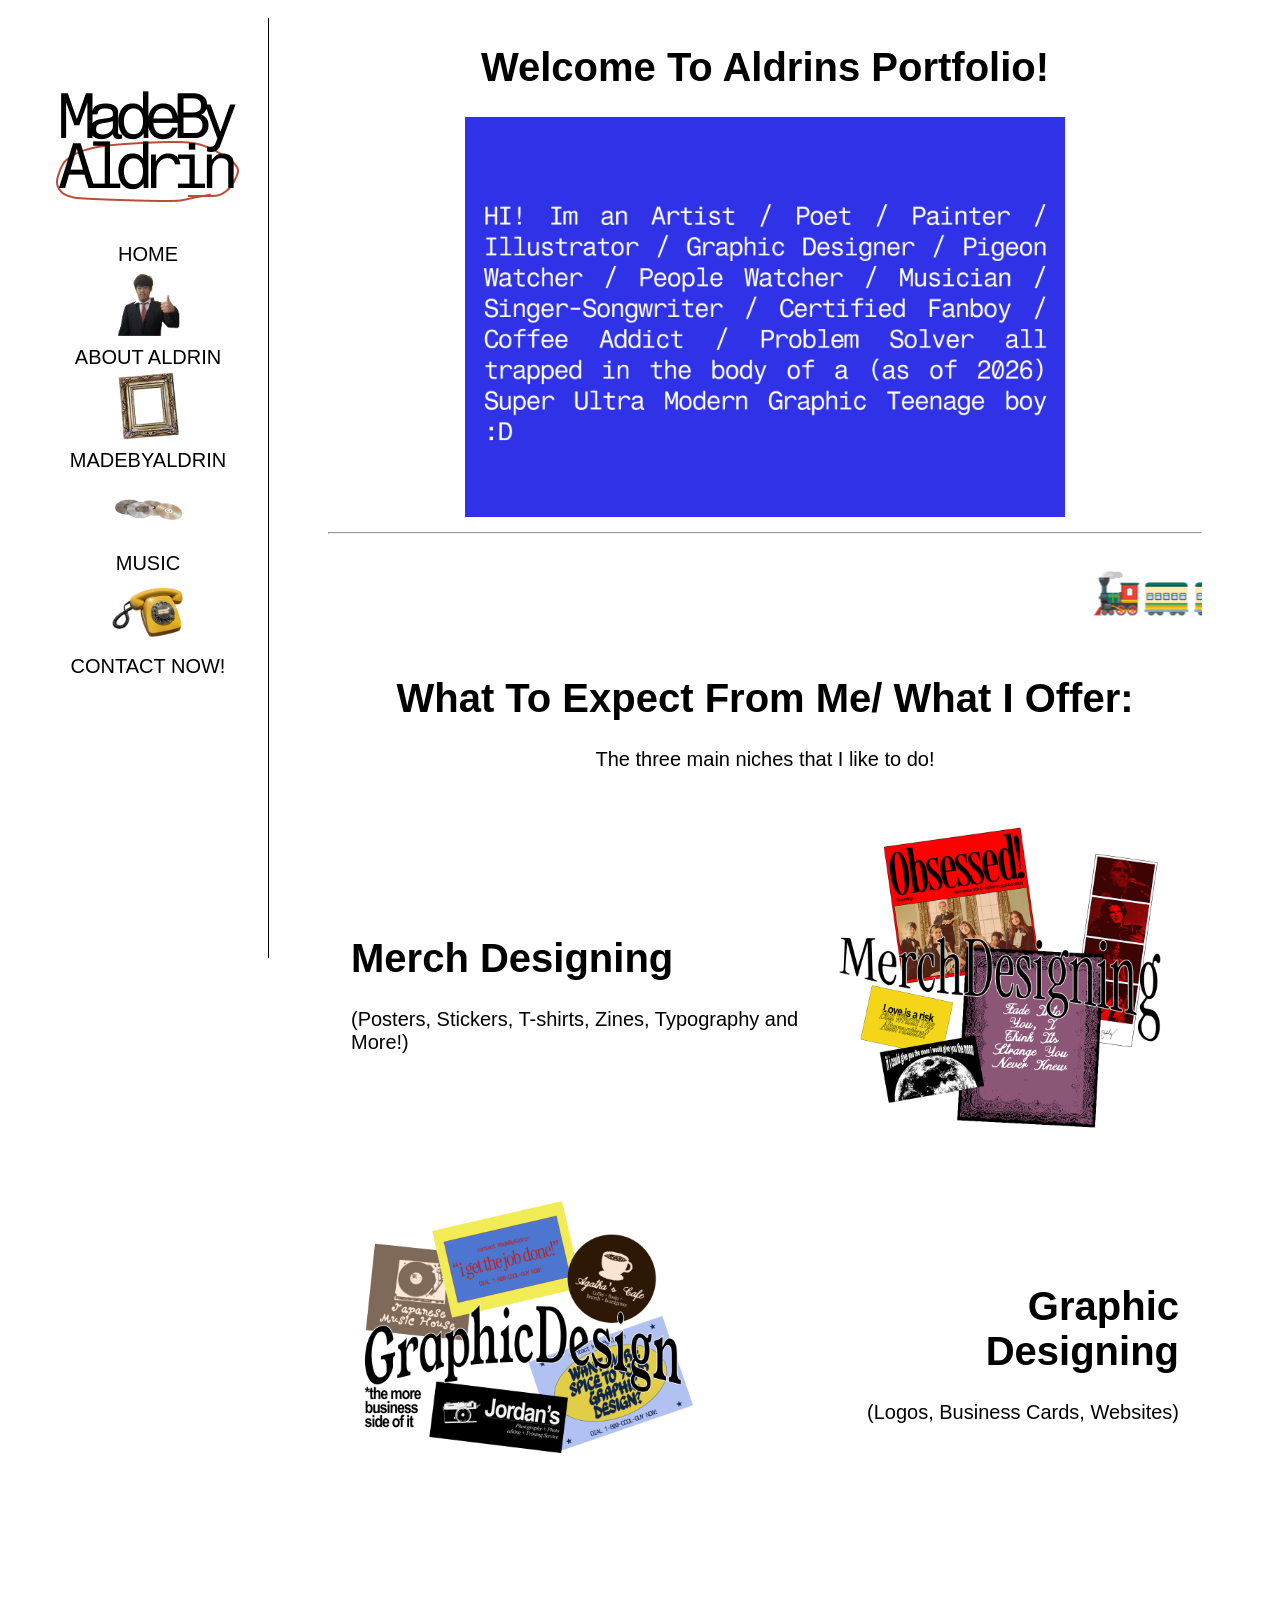
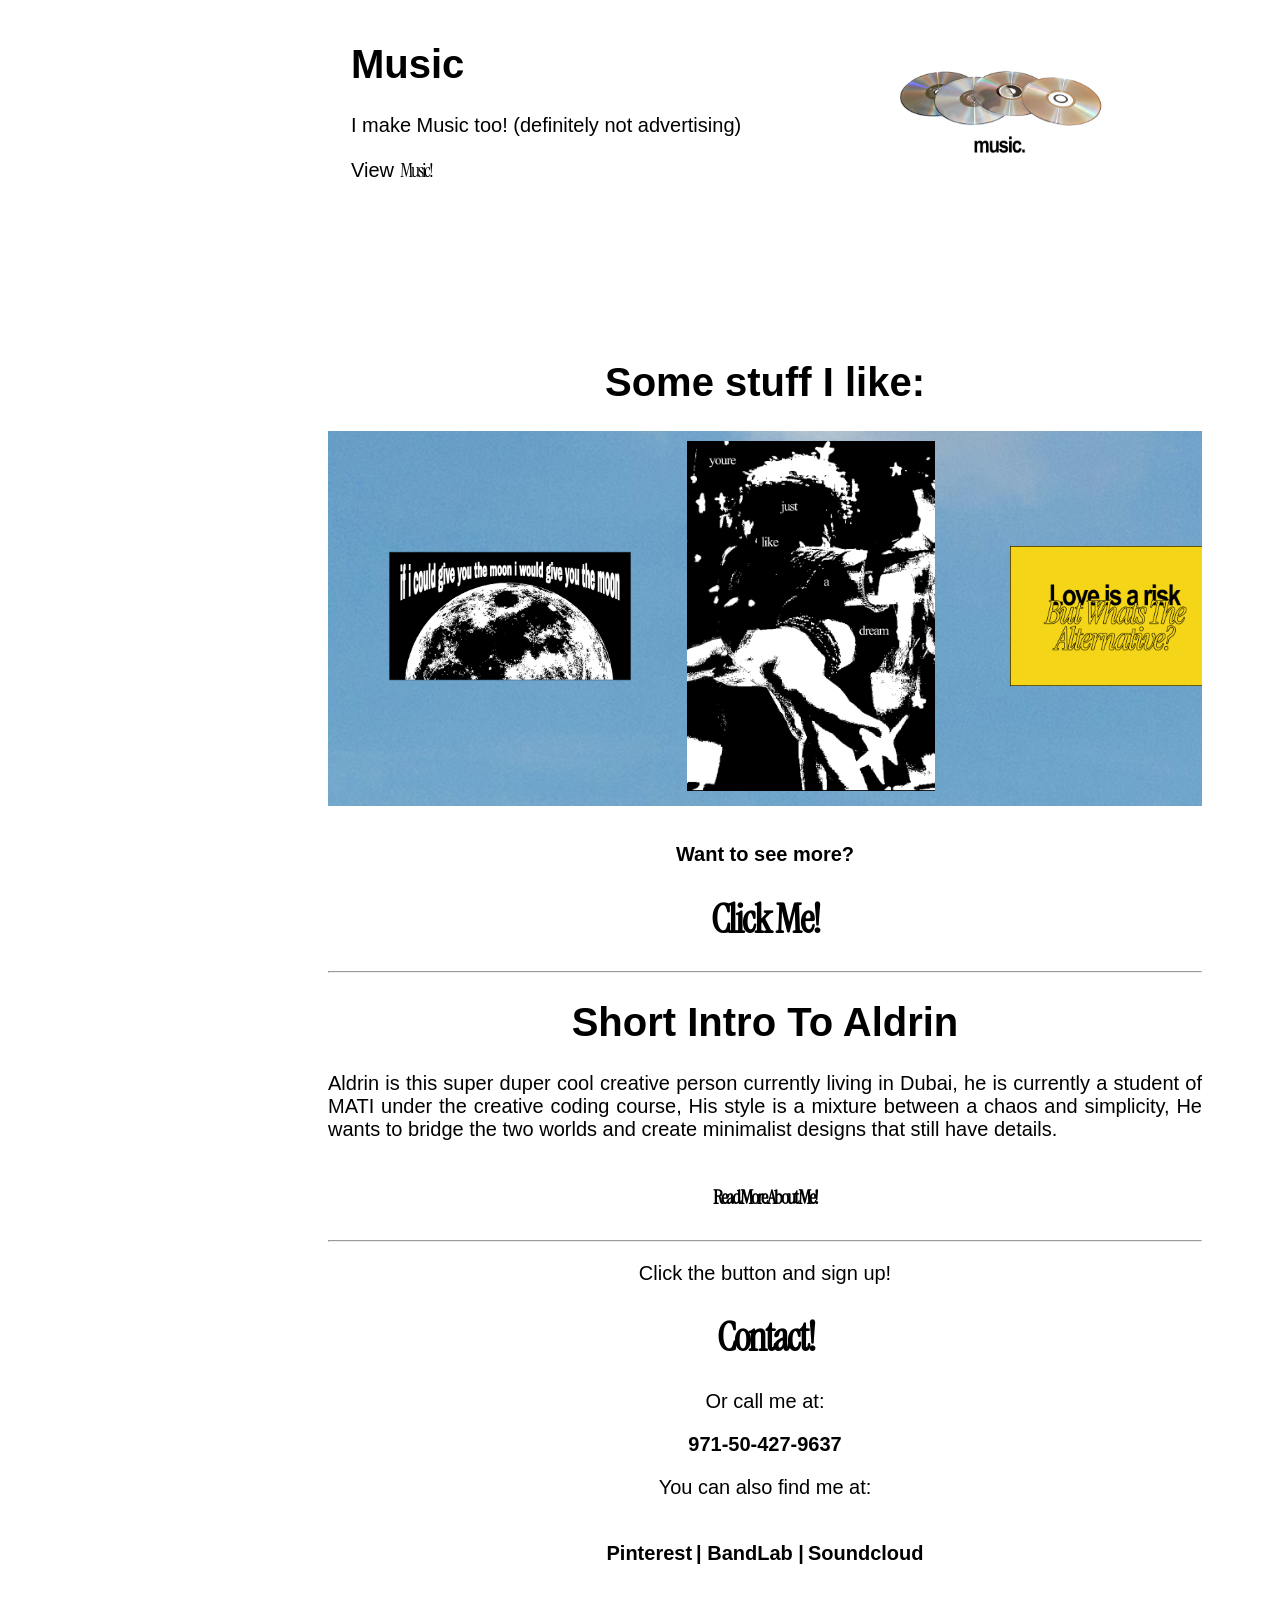
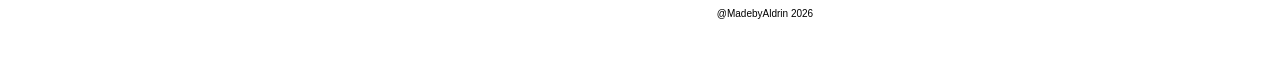
==== index.html @ e799afe7 "Add files via upload" ====
<!DOCTYPE html>
<html lang="en">
<head>
    <link rel="stylesheet" href="design.css" type="text/css">
    <meta charset="UTF-8">
    <meta name="viewport" content="width=device-width, initial-scale=1.0">
    <title>Aldrins Portfolio | Homepage</title>
    <style>
        .top5bg{
            background-image: url(sky.jpg);
            background-repeat: no-repeat;
            background-position: center;
            background-size: fill;
        }
    </style>
</head>
<body>
    <div class="side">
        <center>
            <a href="index.html"><img src="portfolio logo.png" height="200px"></a>
            <br>
            <a href="index.html">HOME</a>
            <br>
            <img src="me.png" height="75px">
            <br>
            <a href="about.html">ABOUT ALDRIN</a>
            <br>
            <img src="gallery.png" height="75px">
            <br>
            <a href="gallery.html">MADEBYALDRIN</a>
            <br>
            <img src="music.png" height="75px">
            <br>
            <a href="music.html">MUSIC</a>
            <br>
            <img src="contact.png" height="75px">
            <br>
            <a href="contact.html">CONTACT NOW!</a>
        </center>
    </div>
    <div style="padding-left: 50px; padding-right: 50px;" class="content">
        <h1 class="forheaders">Welcome To Aldrins Portfolio!</h1>
        <center>
            <img src="header.png" height="400">
        </center>
        <hr>
        <marquee><h1>🚂🚃🚃🚃🚃</h1></marquee>
        <h1 class="forheaders">What To Expect From Me/ What I Offer:</h1>
        <center>  
            <p>The three main niches that I like to do!</p>
            <table>
                <tr>
                    <td>
                        <div style="text-align: left;">
                            <h1>Merch Designing</h1>
                            <p>(Posters, Stickers, T-shirts, Zines, Typography and More!)</p>
                        </div>
                    </td>
                    <td>
                        <img src="merch design.png" height="350px">
                    </td>
                </tr>
                <tr>
                    <td>
                        <img src="graphic .png" height="350px">
                    </td>
                    <td>
                        <div style="text-align: right;">
                            <h1>Graphic Designing</h1>
                            <p>(Logos, Business Cards, Websites)</p>
                        </div>
                    </td>
                </tr>
                <tr>
                    <td>
                        <h1>Music</h1>
                        <p>I make Music too! (definitely not advertising)</p>
                        <p>View <a href="music.html" class="myfont1" style="font-size: 20px;">Music!</a></p>
                    </td>
                    <td>
                        <img src="musicc.png" height="350px">
                    </td>
                </tr>
            </table>
            <br>
            <h1>Some stuff I like:</h1>
            <div class="top5bg">
                <div class="scroll">
                    <img src="moonsticker.png" height="350px">
                    <img src="justlikeheaven.png" height="350px">
                    <img src="the alternative sticker.png" height="350px">
                    <img src="fadeintoyoutypograpgy.png" height="350px">
                    <img src="musichouse.png" height="350px">
                </div>
            </div>
            <br>
            <h1 style="font-size: 20px;">Want to see more?</h1>
            <h1><a href="gallery.html" style="font-size: 40px;" class="myfont1">Click Me!</a></h1>
            <hr>
        </center>
        <h1 class="forheaders">Short Intro To Aldrin</h1>
        <p>Aldrin is this super duper cool creative person currently living in Dubai, he is currently a student of MATI under the creative coding course, His style is a mixture between a chaos and simplicity, He wants to bridge the two worlds and create minimalist designs that still have details.</p>
        <h1 class="forheaders"><a href="about.html" class="myfont1" style="font-size: 20px;">Read More About Me!</a></h1>
        <hr>
        <center>
            <p>Click the button and sign up!</p>
            <h1><a href="contact.html" style="font-size: 40px;" class="myfont1">Contact!</a></h1>
            <p>Or call me at:</p>
            <p><b>971-50-427-9637</b></p>
            <p>You can also find me at:</p>
            <table>
                <tr>
                    <th><a href="https://www.pinterest.com/quietkidwhossupercool/">Pinterest</a></th>
                    <th> | <a href="https://www.bandlab.com/somekidwhosabard">BandLab</a> | </th>
                    <th><a href="https://on.soundcloud.com/zziywhe92aCSha3gxk">Soundcloud</a></th>
                </tr>
            </table>
        </center>
        <footer>
            <p>@MadebyAldrin 2026</p>
        </footer>
    </div>
</body>
</html>
---- design.css ----
@font-face  {
    font-family: myFont;
    src: url(InstrumentSerif-Regular.ttf);
}
.myfont1{
    font-family: myFont;
    font-size: 100px;
    letter-spacing: -2px;
    text-align: center;
}

body{
    color: black;
    background-color: white;
    font-size: 20px;
    font-family: 'Franklin Gothic Medium', 'Arial Narrow', Arial, sans-serif;
    padding: 10px;
    text-align: justify;
    padding-left: 20px;
    padding-right: 20px;
}
.side{
    height: 100%;
    width: 200px;
    position: fixed;
    background-color: white;
    overflow-x: hidden;
    padding: 20px;
    border-right: 1px solid black;
}

a{
    color: black;
    font-family: 'Franklin Gothic Medium', 'Arial Narrow', Arial, sans-serif;
    text-decoration: none;
}
a:hover{
    color: #BC4C38;
}

.border{
    border: 1px solid black;
}

.content{
    margin-left: 250px;
}

.scroll {
    overflow: auto;
    white-space: nowrap;
    padding: 10px;
}

footer{
    text-align: center;
    font-size: 10px;
    padding: 10px;
}

table{
    border: none;
    padding: 20px;
}

.forheaders{
    text-align: center;
}
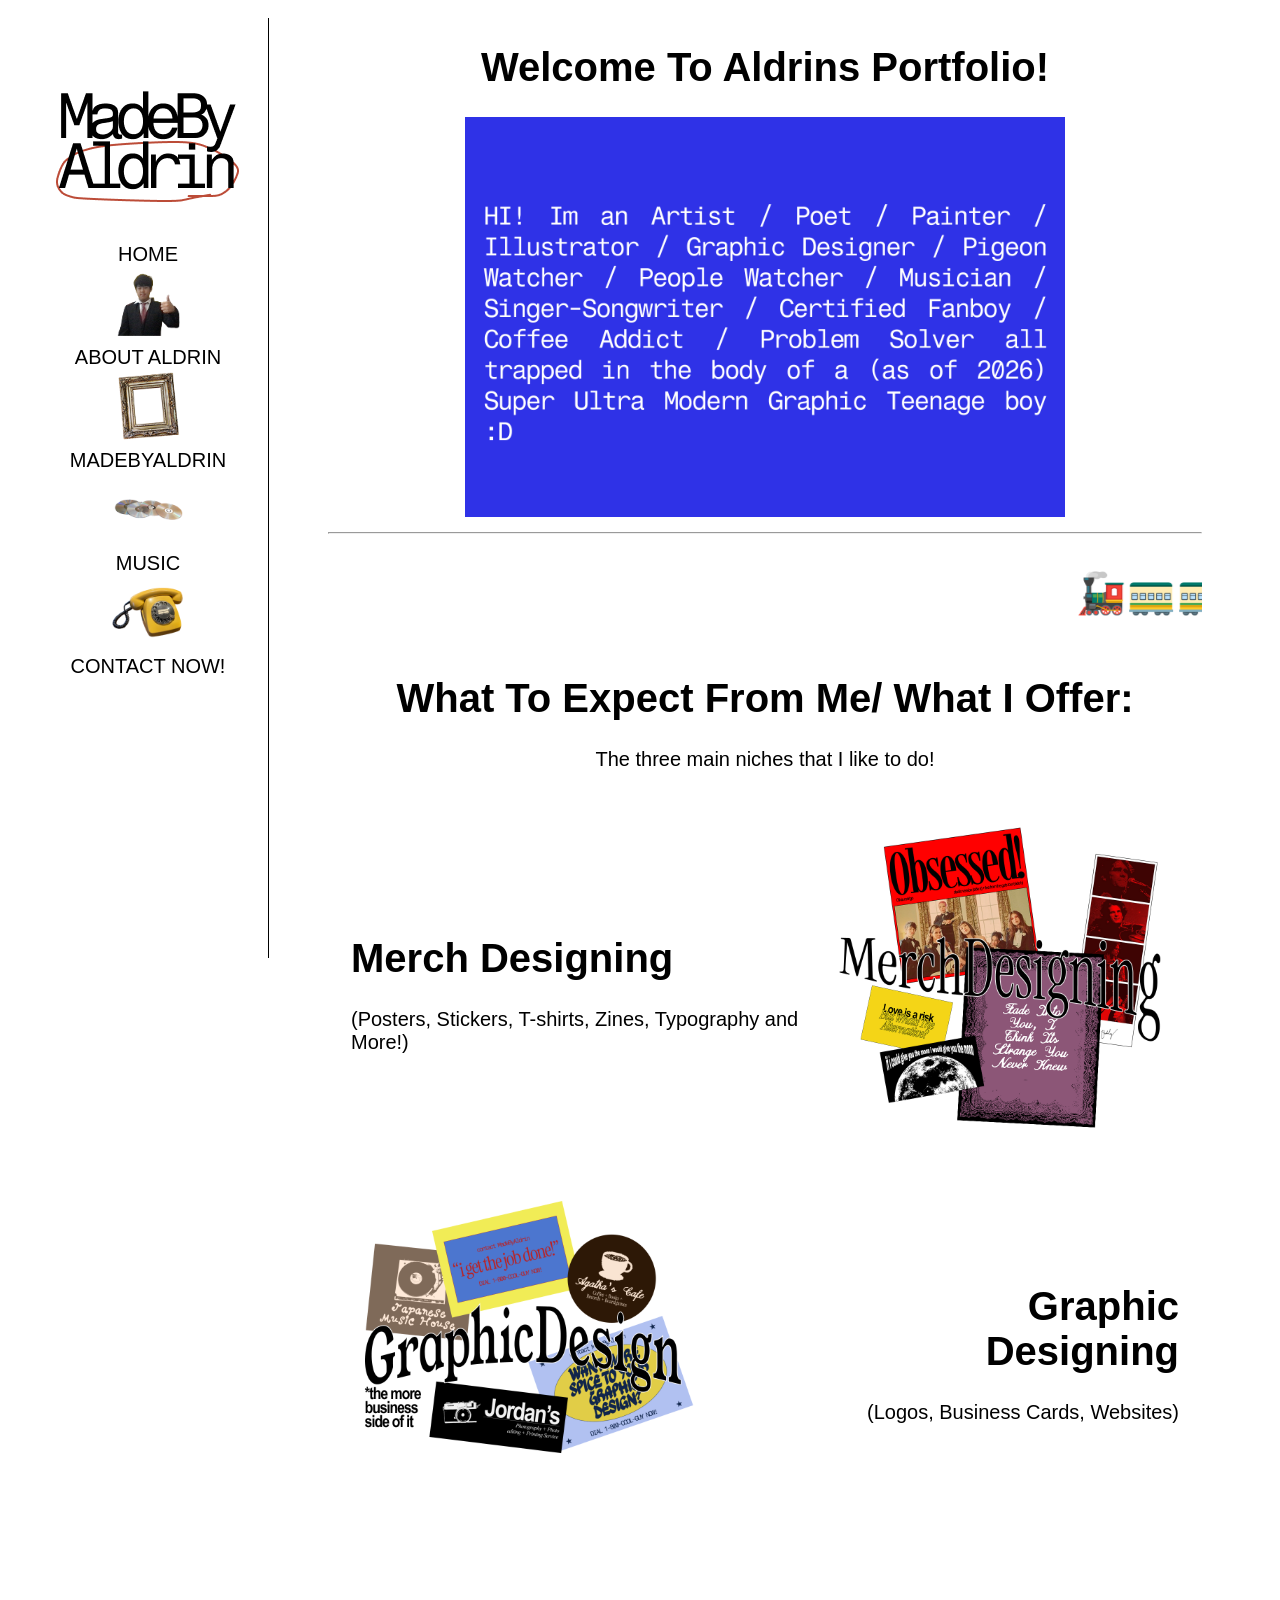
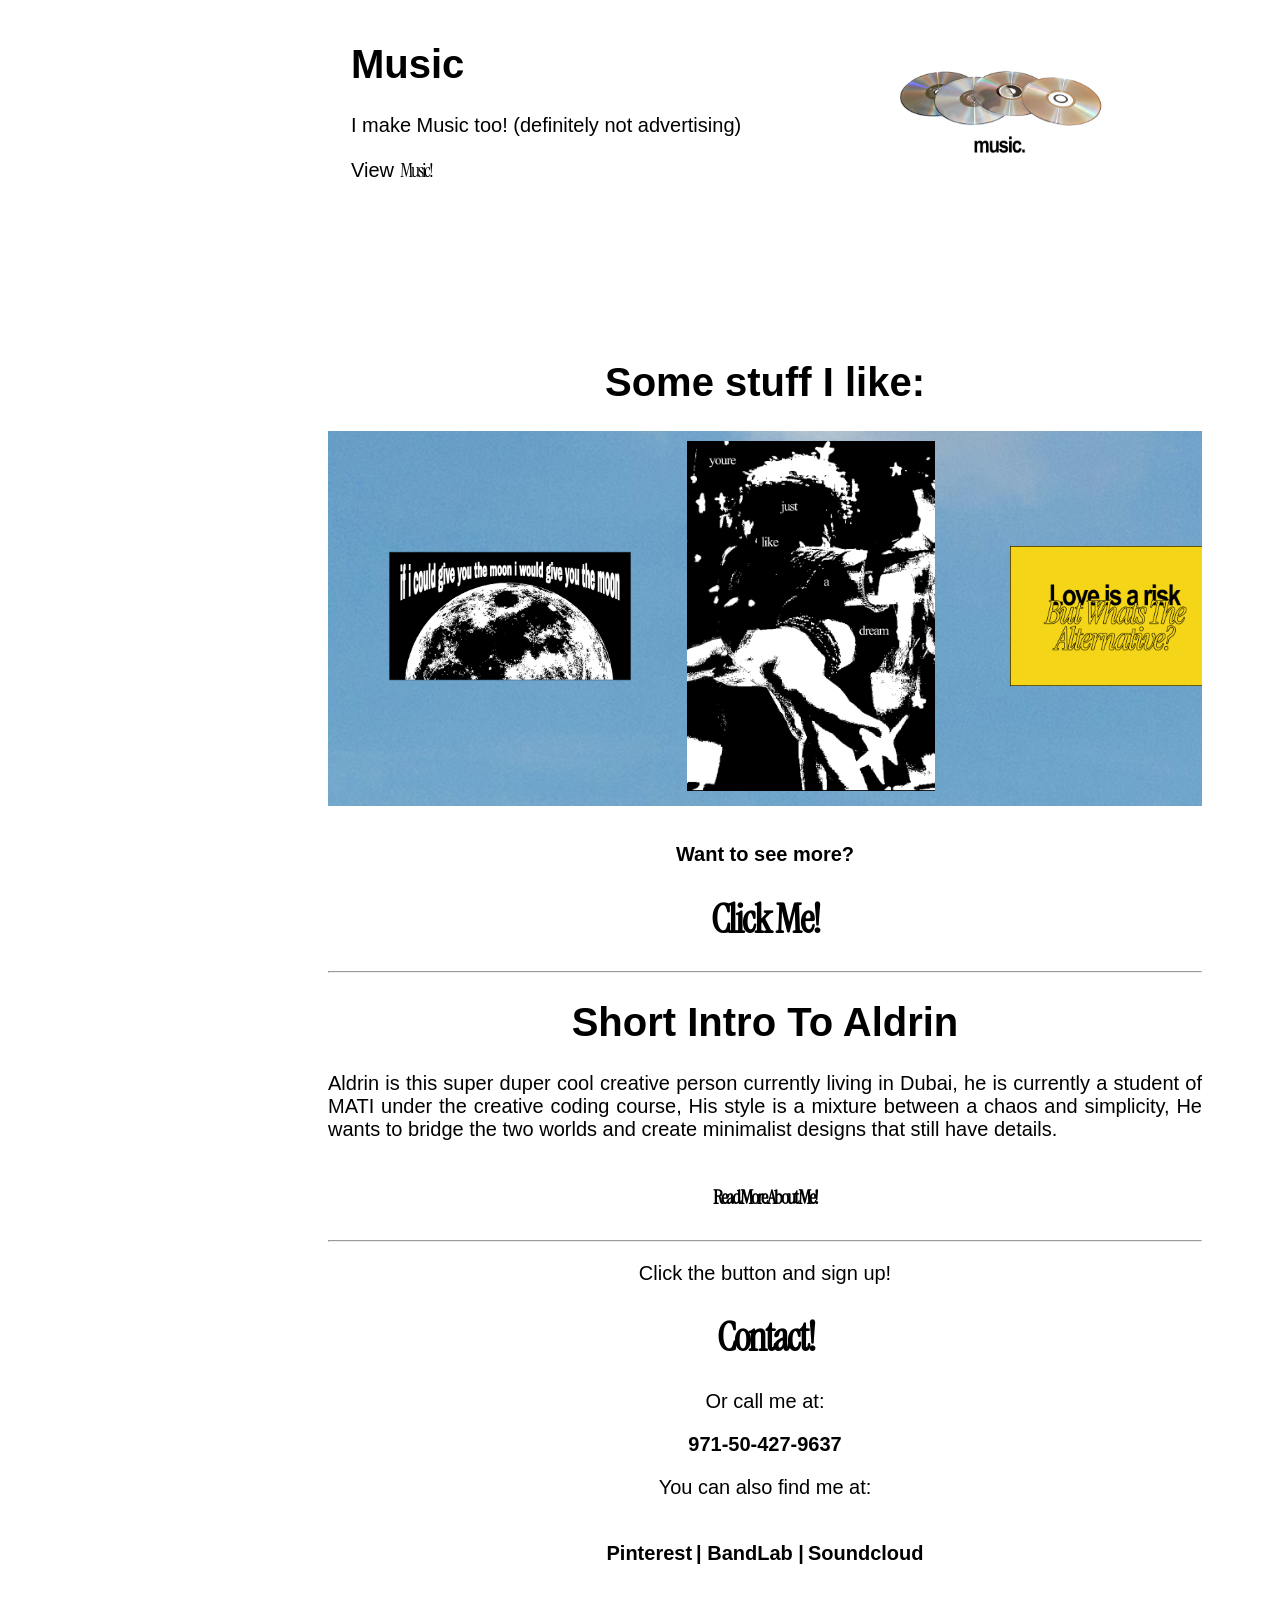
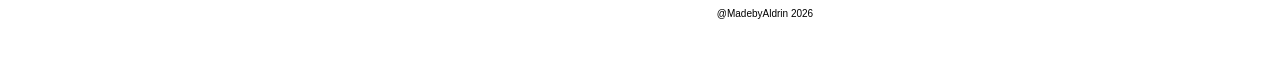
==== commit f1db35e3: "Update index.html" ====
--- a/index.html
+++ b/index.html
@@ -6,7 +6,7 @@
     <meta name="viewport" content="width=device-width, initial-scale=1.0">
     <title>Aldrins Portfolio | Homepage</title>
     <style>
-        .top5bg{
+        .top5bg{/*used the same technique i used for the gallery webpage*/
             background-image: url(sky.jpg);
             background-repeat: no-repeat;
             background-position: center;
@@ -48,7 +48,7 @@
         <h1 class="forheaders">What To Expect From Me/ What I Offer:</h1>
         <center>  
             <p>The three main niches that I like to do!</p>
-            <table>
+            <table> <!--i used tables to format again-->
                 <tr>
                     <td>
                         <div style="text-align: left;">
@@ -75,7 +75,7 @@
                     <td>
                         <h1>Music</h1>
                         <p>I make Music too! (definitely not advertising)</p>
-                        <p>View <a href="music.html" class="myfont1" style="font-size: 20px;">Music!</a></p>
+                        <p>View <a href="music.html" class="myfont1" style="font-size: 20px;">Music!</a></p> <!--leads to music-->
                     </td>
                     <td>
                         <img src="musicc.png" height="350px">
@@ -84,7 +84,7 @@
             </table>
             <br>
             <h1>Some stuff I like:</h1>
-            <div class="top5bg">
+            <div class="top5bg"> <!--heres a preview for my gallery-->
                 <div class="scroll">
                     <img src="moonsticker.png" height="350px">
                     <img src="justlikeheaven.png" height="350px">
@@ -95,16 +95,16 @@
             </div>
             <br>
             <h1 style="font-size: 20px;">Want to see more?</h1>
-            <h1><a href="gallery.html" style="font-size: 40px;" class="myfont1">Click Me!</a></h1>
+            <h1><a href="gallery.html" style="font-size: 40px;" class="myfont1">Click Me!</a></h1> <!--leads to gallery-->
             <hr>
         </center>
         <h1 class="forheaders">Short Intro To Aldrin</h1>
         <p>Aldrin is this super duper cool creative person currently living in Dubai, he is currently a student of MATI under the creative coding course, His style is a mixture between a chaos and simplicity, He wants to bridge the two worlds and create minimalist designs that still have details.</p>
-        <h1 class="forheaders"><a href="about.html" class="myfont1" style="font-size: 20px;">Read More About Me!</a></h1>
+        <h1 class="forheaders"><a href="about.html" class="myfont1" style="font-size: 20px;">Read More About Me!</a></h1> <!--leads to about me-->
         <hr>
         <center>
             <p>Click the button and sign up!</p>
-            <h1><a href="contact.html" style="font-size: 40px;" class="myfont1">Contact!</a></h1>
+            <h1><a href="contact.html" style="font-size: 40px;" class="myfont1">Contact!</a></h1> <!--leads to contact-->
             <p>Or call me at:</p>
             <p><b>971-50-427-9637</b></p>
             <p>You can also find me at:</p>
@@ -121,4 +121,4 @@
         </footer>
     </div>
 </body>
-</html>+</html>
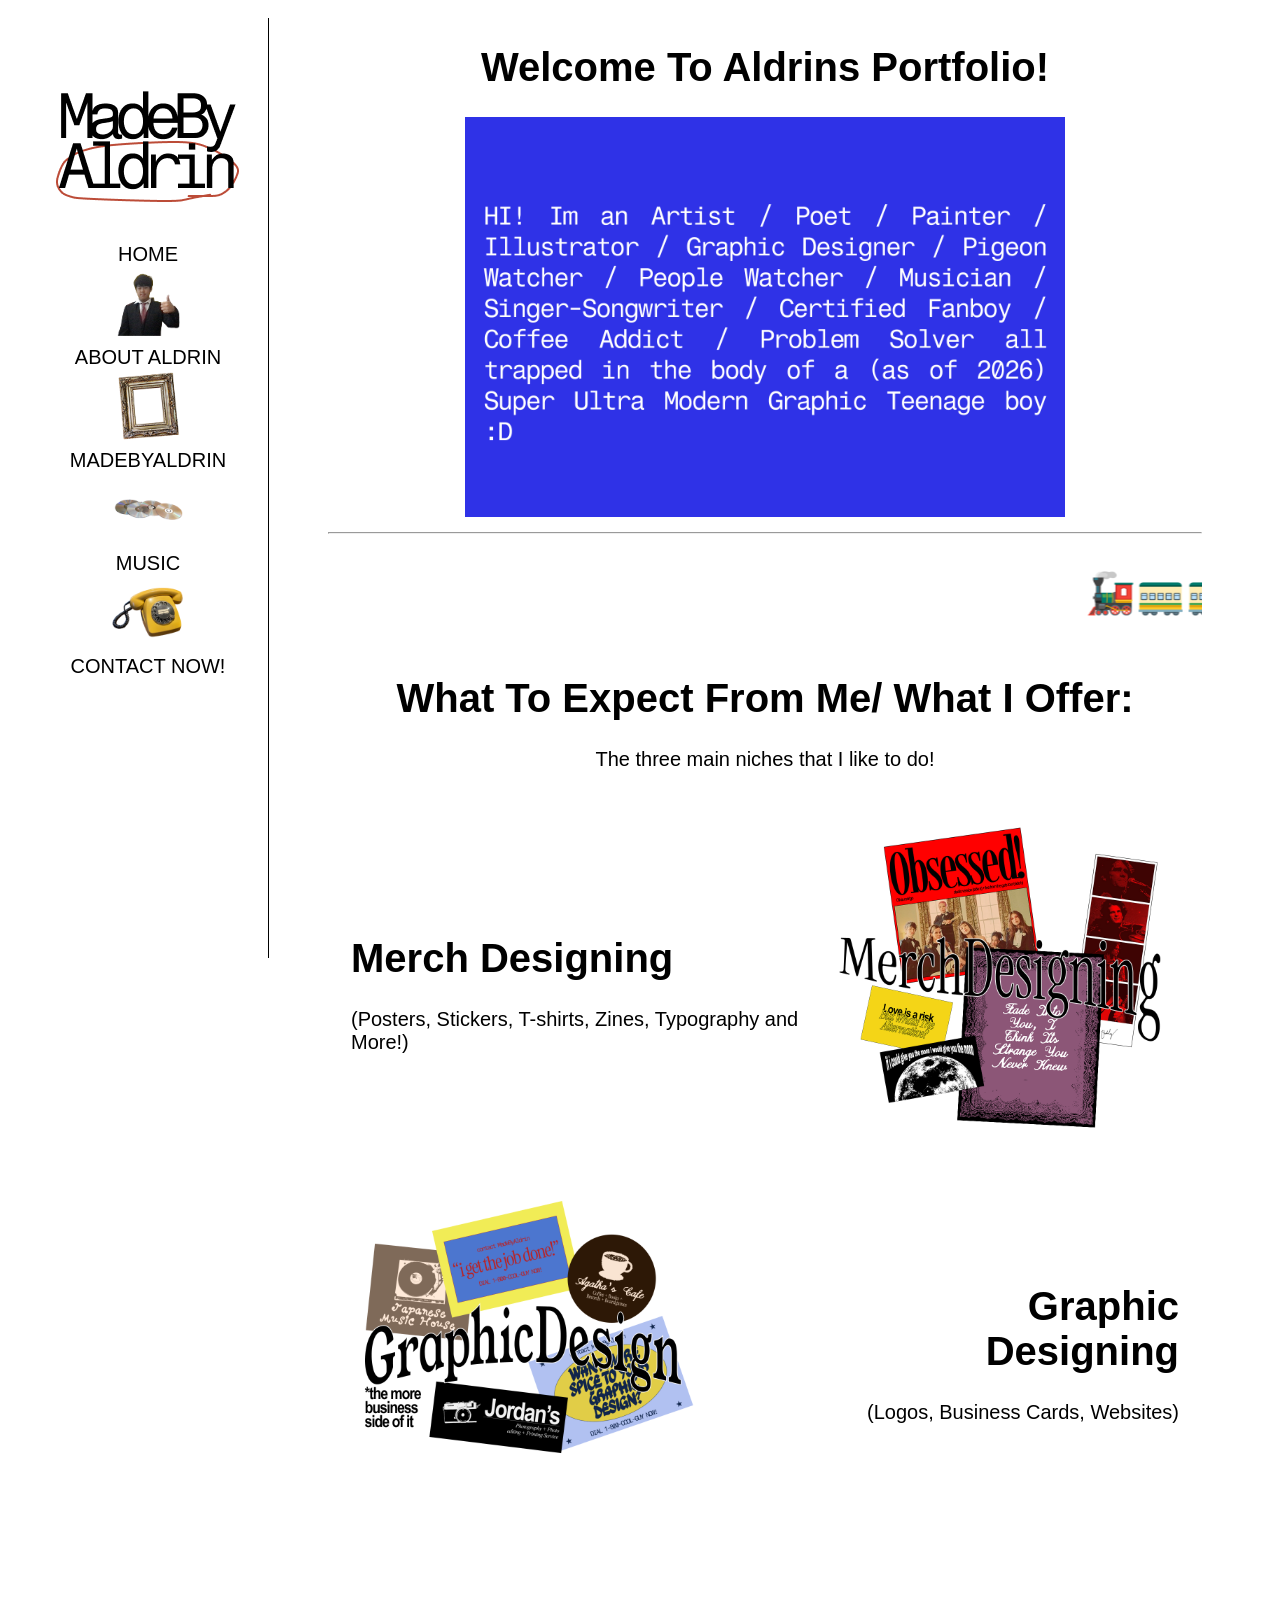
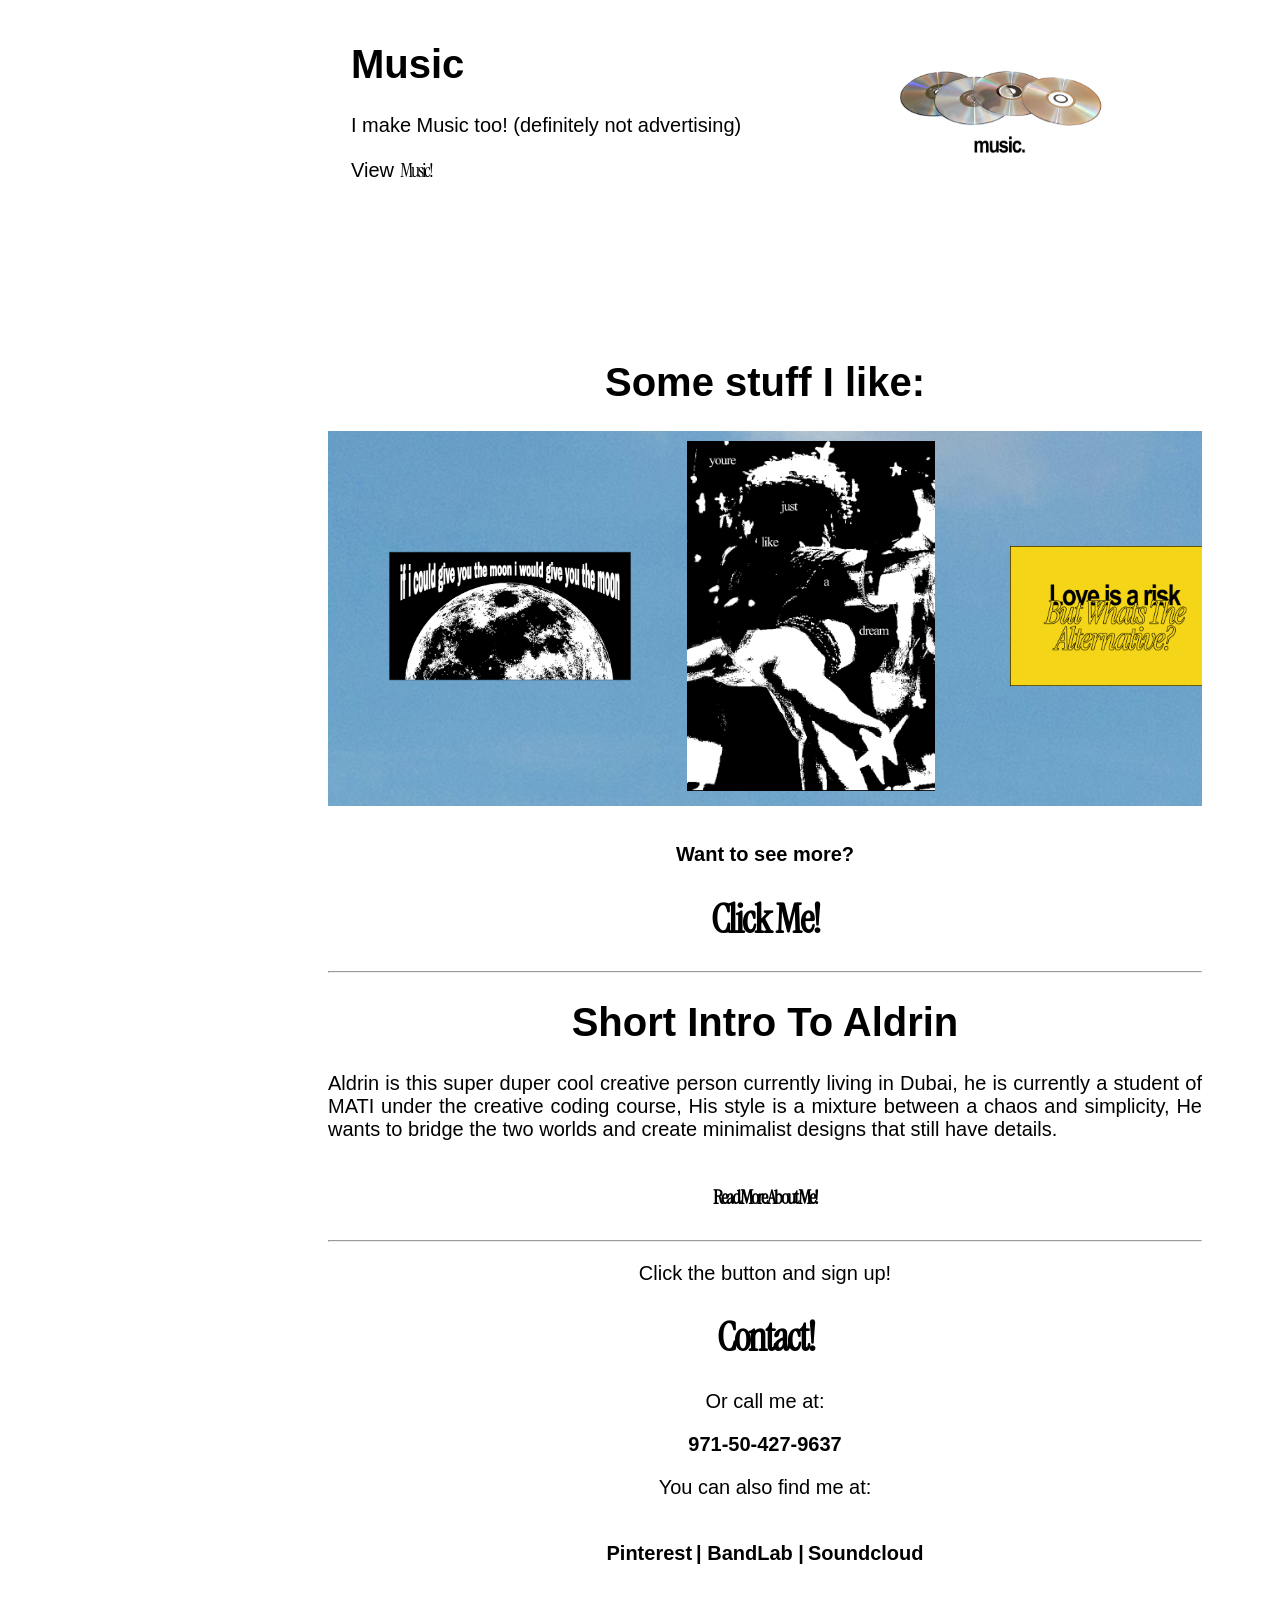
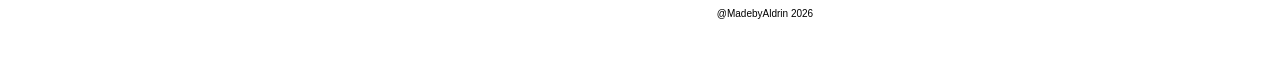
==== commit 715c049f: "Update index.html" ====
--- a/index.html
+++ b/index.html
@@ -57,12 +57,12 @@
                         </div>
                     </td>
                     <td>
-                        <img src="merch design.png" height="350px">
+                        <a href="gallery.html"><img src="merch design.png" height="350px"></a>
                     </td>
                 </tr>
                 <tr>
                     <td>
-                        <img src="graphic .png" height="350px">
+                        <a href="gallery.html"><img src="graphic .png" height="350px"></a>
                     </td>
                     <td>
                         <div style="text-align: right;">
@@ -78,7 +78,7 @@
                         <p>View <a href="music.html" class="myfont1" style="font-size: 20px;">Music!</a></p> <!--leads to music-->
                     </td>
                     <td>
-                        <img src="musicc.png" height="350px">
+                        <a href="music.html"><img src="musicc.png" height="350px"></a>
                     </td>
                 </tr>
             </table>
--- a/design.css
+++ b/design.css
@@ -1,25 +1,25 @@
 @font-face  {
     font-family: myFont;
-    src: url(InstrumentSerif-Regular.ttf);
+    src: url(InstrumentSerif-Regular.ttf);/*google font since im scared to get copyrighted*/
 }
-.myfont1{
+.myfont1{ /*to make some text into this font*/
     font-family: myFont;
     font-size: 100px;
     letter-spacing: -2px;
     text-align: center;
 }
 
-body{
+body{ /*for the main body*/
     color: black;
     background-color: white;
     font-size: 20px;
-    font-family: 'Franklin Gothic Medium', 'Arial Narrow', Arial, sans-serif;
+    font-family: 'Franklin Gothic Medium', 'Arial Narrow', Arial, sans-serif; /*the font i use all the time*/
     padding: 10px;
     text-align: justify;
     padding-left: 20px;
     padding-right: 20px;
 }
-.side{
+.side{ /*for the navbar*/
     height: 100%;
     width: 200px;
     position: fixed;
@@ -29,40 +29,40 @@
     border-right: 1px solid black;
 }
 
-a{
+a{ /*gfor the links*/
     color: black;
     font-family: 'Franklin Gothic Medium', 'Arial Narrow', Arial, sans-serif;
     text-decoration: none;
 }
 a:hover{
-    color: #BC4C38;
+    color: #BC4C38; /*so when you put your mouse over the link it turns red*/
 }
 
-.border{
+.border{ /*i put this just in case but i forgot if i actually used it*/
     border: 1px solid black;
 }
 
-.content{
+.content{ /*for the main content*/
     margin-left: 250px;
 }
 
-.scroll {
+.scroll { /*for the gallery, makes it so that you can scroll images from left to right and vice versa*/
     overflow: auto;
     white-space: nowrap;
     padding: 10px;
 }
 
-footer{
+footer{ /*for the footer*/
     text-align: center;
     font-size: 10px;
     padding: 10px;
 }
 
-table{
+table{ /*for the formatting*/
     border: none;
     padding: 20px;
 }
 
-.forheaders{
+.forheaders{ /*to make some tect centered*/
     text-align: center;
-}+}
